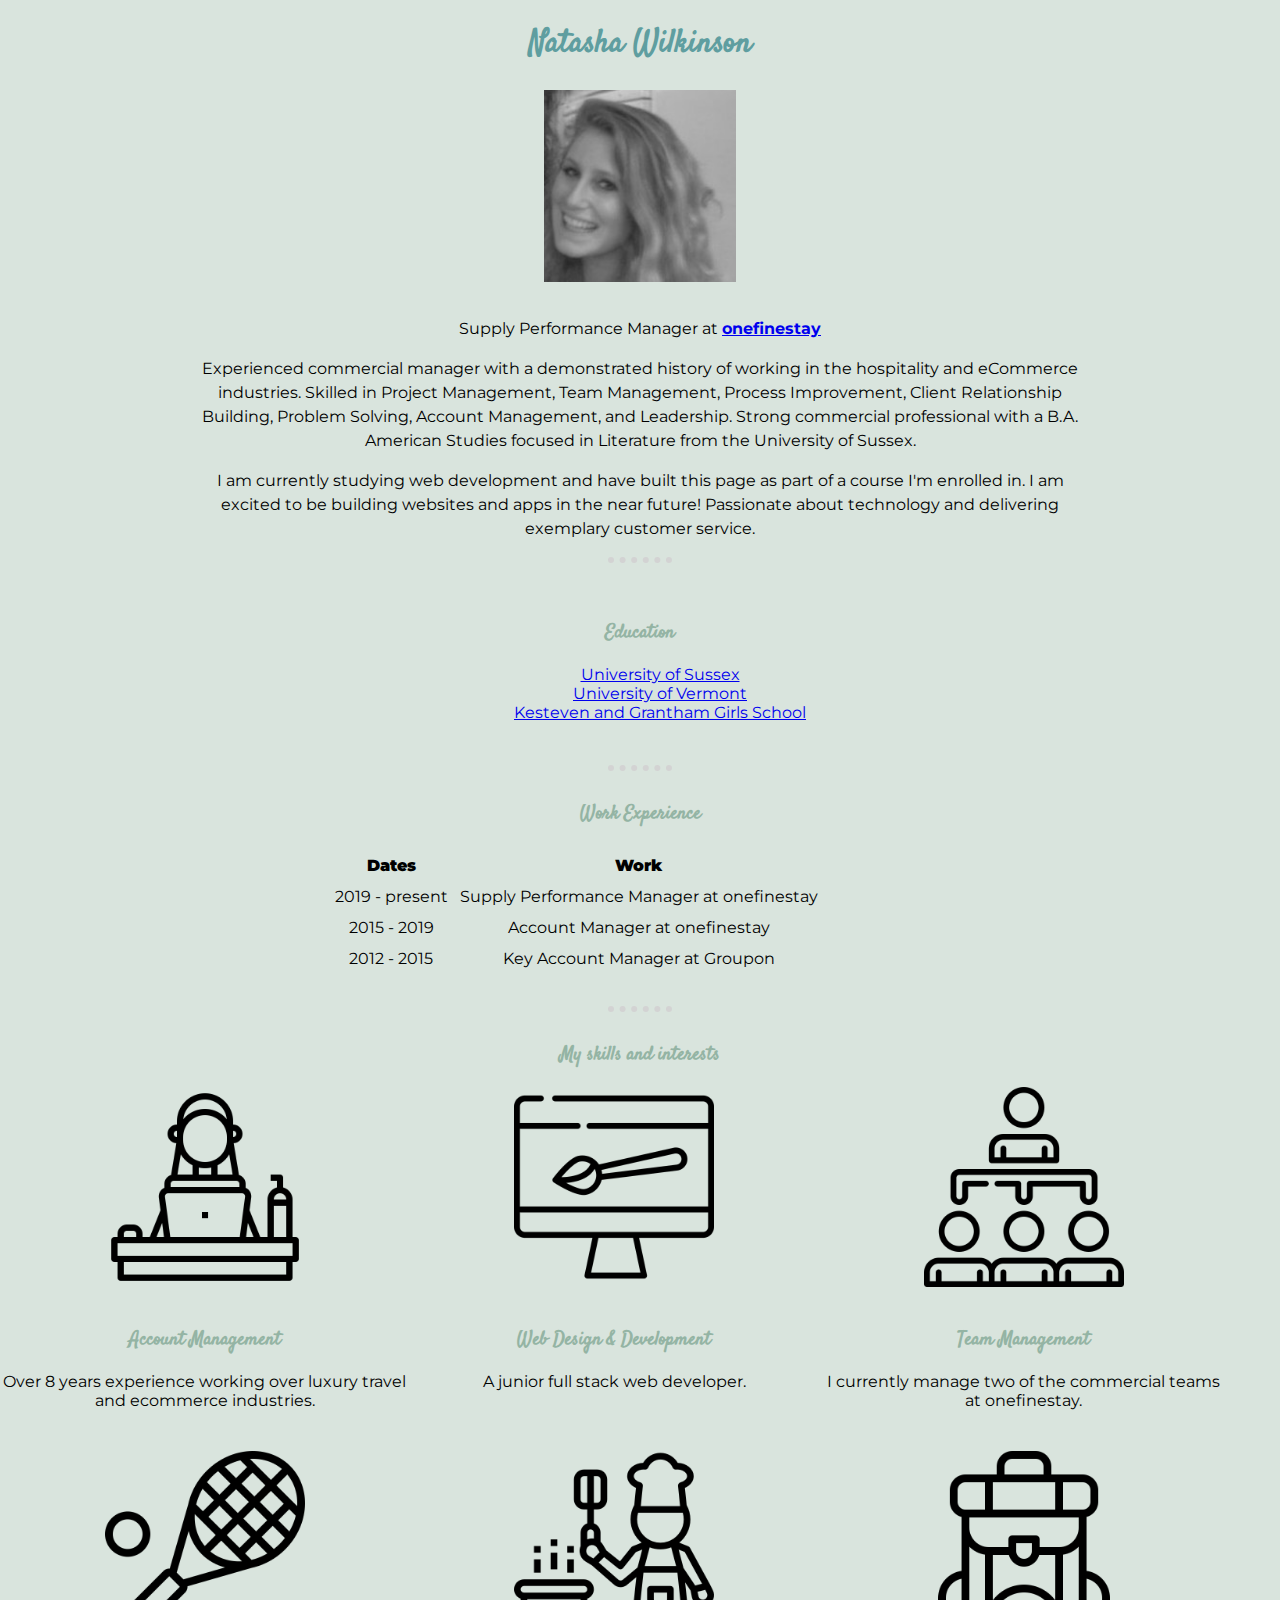
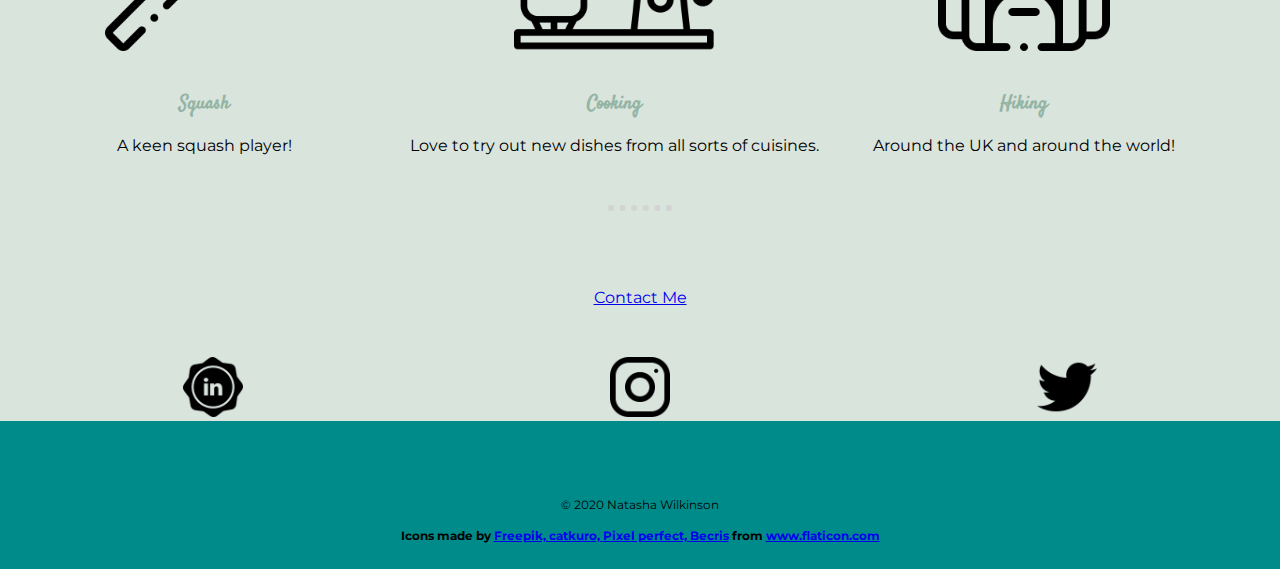
==== index.html @ cd48e3f7 "Initial commit" ====
<!DOCTYPE html>
<html lang="en" dir="ltr">

<head>
  <meta charset="utf-8">
  <title>Natasha Wilkinson | Personal Site</title>
  <link rel="stylesheet" href="css/styles.css">
  <link href="https://fonts.googleapis.com/css2?family=Fredericka+the+Great&family=Lato&family=Montserrat:wght@300&family=Sansita+Swashed:wght@300&family=Satisfy&family=Ubuntu&display=swap" rel="stylesheet">


</head>

<body>

  
      <h1>Natasha Wilkinson</h1>
      <img class="profile" src="images\Natasha Personal Photo.jpg" alt="Natasha Profile Picture"></td>
      <br>
        <p class="bio">Supply Performance Manager at <strong><a href="https://www.onefinestay.com/">onefinestay</a></strong></em></p>
        <p class="bio">Experienced commercial manager with a demonstrated history of working in the hospitality and eCommerce industries. Skilled in Project Management, Team Management, Process Improvement, Client Relationship Building, Problem Solving, Account Management, and Leadership. Strong commercial professional with a B.A. American Studies focused in Literature from the University of Sussex.</p> 
        <p class="bio">I am currently studying web development and have built this page as part of a course I'm enrolled in. I am excited to be building websites and apps in the near future! Passionate about technology and delivering exemplary customer service. </p></td>
    
  
  <hr>
  <br>
  <h3>Education</h3>
  <ul>
    <li><a href="http://www.sussex.ac.uk/americanstudies/">University of Sussex</a></li>
    <li><a href="https://www.uvm.edu/">University of Vermont</a></li>
    <li><a href="http://www.kestevengrantham.lincs.sch.uk/">Kesteven and Grantham Girls School</a></li>
    </ul>
  <br>
  <hr>
    <h3>Work Experience</h3>
  <table cellspacing="10" class="table">
    <thead>
      <tr>
        <th><b>Dates</b></th>
        <th><b>Work</b></th>
      </tr>
    </thead>
    <tbody>
      <tr>
        <td>2019 - present</td>
        <td>Supply Performance Manager at onefinestay</td>
      </tr>

      <tr>
        <td>2015 - 2019</td>
        <td>Account Manager at onefinestay</td>
      </tr>
      <tr>
        <td>2012 - 2015</td>
        <td>Key Account Manager at Groupon</td>
      </tr>
    </tbody>
  </table>
<br>
<hr>

<div class="skill">
  <h3>My skills and interests</h3>
<div class="container-flex">
  
<span class="accmgmt">
  <img class="skill-img-size" src="images/working.png" alt="working">
  <h3>Account Management</h3>
  <p>Over 8 years experience working over luxury travel and ecommerce industries.</p>
</span>

<span class="web">
  <img class="skill-img-size" src="images/web-design.png" alt="web">
  <h3>Web Design & Development</h3>
  <p>A junior full stack web developer.</p>
</span>

<span class="teammgmt">
  <img class="skill-img-size" src="images/hierarchy.png" alt="team">
  <h3>Team Management</h3>
  <p>I currently manage two of the commercial teams at onefinestay.</p>
</span>

<span class="squash">
  <img class="skill-img-size" src="images/tennis.png" alt="squash">
  <h3>Squash</h3>
  <p>A keen squash player!</p>
</span>

<span class="cooking">
  <img class="skill-img-size" src="images/cooking.png" alt="cooking">
  <h3>Cooking</h3>
  <p>Love to try out new dishes from all sorts of cuisines.</p>
</span>

<span class="hiking">
  <img class="skill-img-size" src="images/hiking.png" alt="hiking">
  <h3>Hiking</h3>
  <p>Around the UK and around the world!</p>
</span>

</div>


</div>






<hr>


<br>
<a class="contact-me" href="contactme.html">Contact Me</a>


<div class="row">

  <div class="column">
<a href="https://www.linkedin.com/in/natasha-wilkinson-19ab3448/">
<img class="social-img-size" src="images/linked-in-social-badge.png" alt="linkedin">
</a>
</div>

<div class="column">
<a href="https://www.instagram.com/tash.wilkinson/?hl=en">
  <img class="social-img-size" src="images/instagram.png" alt="instagram">
  </a>
</div>

<div class="column">
  <a href="https://twitter.com/tashwilkinson">
    <img class="social-img-size" src="images/twitter.png" alt="twitter">
    </a>

  </div>

  </div>


<footer class="footer">
  <p>© 2020 Natasha Wilkinson</p>
  <div><h4>Icons made by <a href="https://www.flaticon.com/authors/freepik" title="Freepik">Freepik, </a><a href="https://www.flaticon.com/authors/catkuro" title="catkuro">catkuro, </a><a href="https://www.flaticon.com/authors/pixel-perfect" title="Pixel perfect">Pixel perfect, </a><a href="https://www.flaticon.com/authors/becris" title="Becris">Becris</a> from <a href="https://www.flaticon.com/" title="Flaticon">www.flaticon.com</a></h4></div>

</footer>

</body>

</html>
---- css/styles.css ----
body {
    background-color: #d9e4dd;
    margin: auto;
    font-family: 'Montserrat', cursive;
  }

  hr {
    
    height: 0px;
    width: 5%;
    border-style: none;
    border-top: dotted;
    border-color: lightgrey;
    border-width: 6px;
  }

  h1 {
    color: cadetblue;
    font-family: 'Satisfy', cursive;
    text-align: center;
}

 h3 {
      color: #94b4a4;
      font-family: 'Satisfy', cursive;
      text-align: center;
      margin-top: 30px;
      
  }

  p {
    text-align: center;
   
  }

  ul {
    text-align: center;
    list-style-type: none;

  }

  .table {
      margin-left: auto;
      margin-right: auto;
      text-align: center;
      padding-right: 10%;
  }

  /* Profile section */

  .bio {
    padding: 0 15%;
    line-height: 1.5;
  }

  /* Skills and interests section */

  .container-flex {
    display: flex;
    justify-content: wrap;
    flex-wrap: wrap;
    
  }

  .skill span {
    width: 300px;
    flex: 0 32%;
    margin-bottom: 2%;
   

  }

  .skill .container-flex {
    display: flex;
    flex-wrap: wrap;
    flex-basis: 33.3333%;
  }

  /* Footer */

  .footer {
    text-align: center;
    background-color:darkcyan;
    padding: 5%;
    font-family: 'Montserrat', cursive;
    font-size: 0.75rem;
    bottom: 0;
    height: 20px;   
  }





  /* Images */

.profile {
  display: block;
  margin-left: auto;
  margin-right: auto;
  width: 15%;
}

.skill-img-size  {
  padding: 0 30px 10px;
  height: 200px;
  width: 200px;
  margin-left: auto;
  margin-right: auto;
  display: block;
}

.contact-img {
  margin-left: auto;
  margin-right: auto;
  display: block;
  height: 200px;
  width: 200px;
}

/* Contact page */

.form {
  text-align: center;
  margin-left: auto;
  margin-right: auto;
  display: relative;
  margin-bottom: 50px;
}

.contact-row {
  margin: 10px;
}

.contact-me {
  text-align: center;
  margin-left: auto;
  margin-right: auto;
  display: block;
  padding-bottom: 50px;
  padding-top: 50px;;
}

.column {
 display: flex;
text-align: center;
margin-left: auto;
margin-right: auto;


}

.social-img-size {
  height: 60px;
  width: 60px;
}

.row {
  display: flex;
}
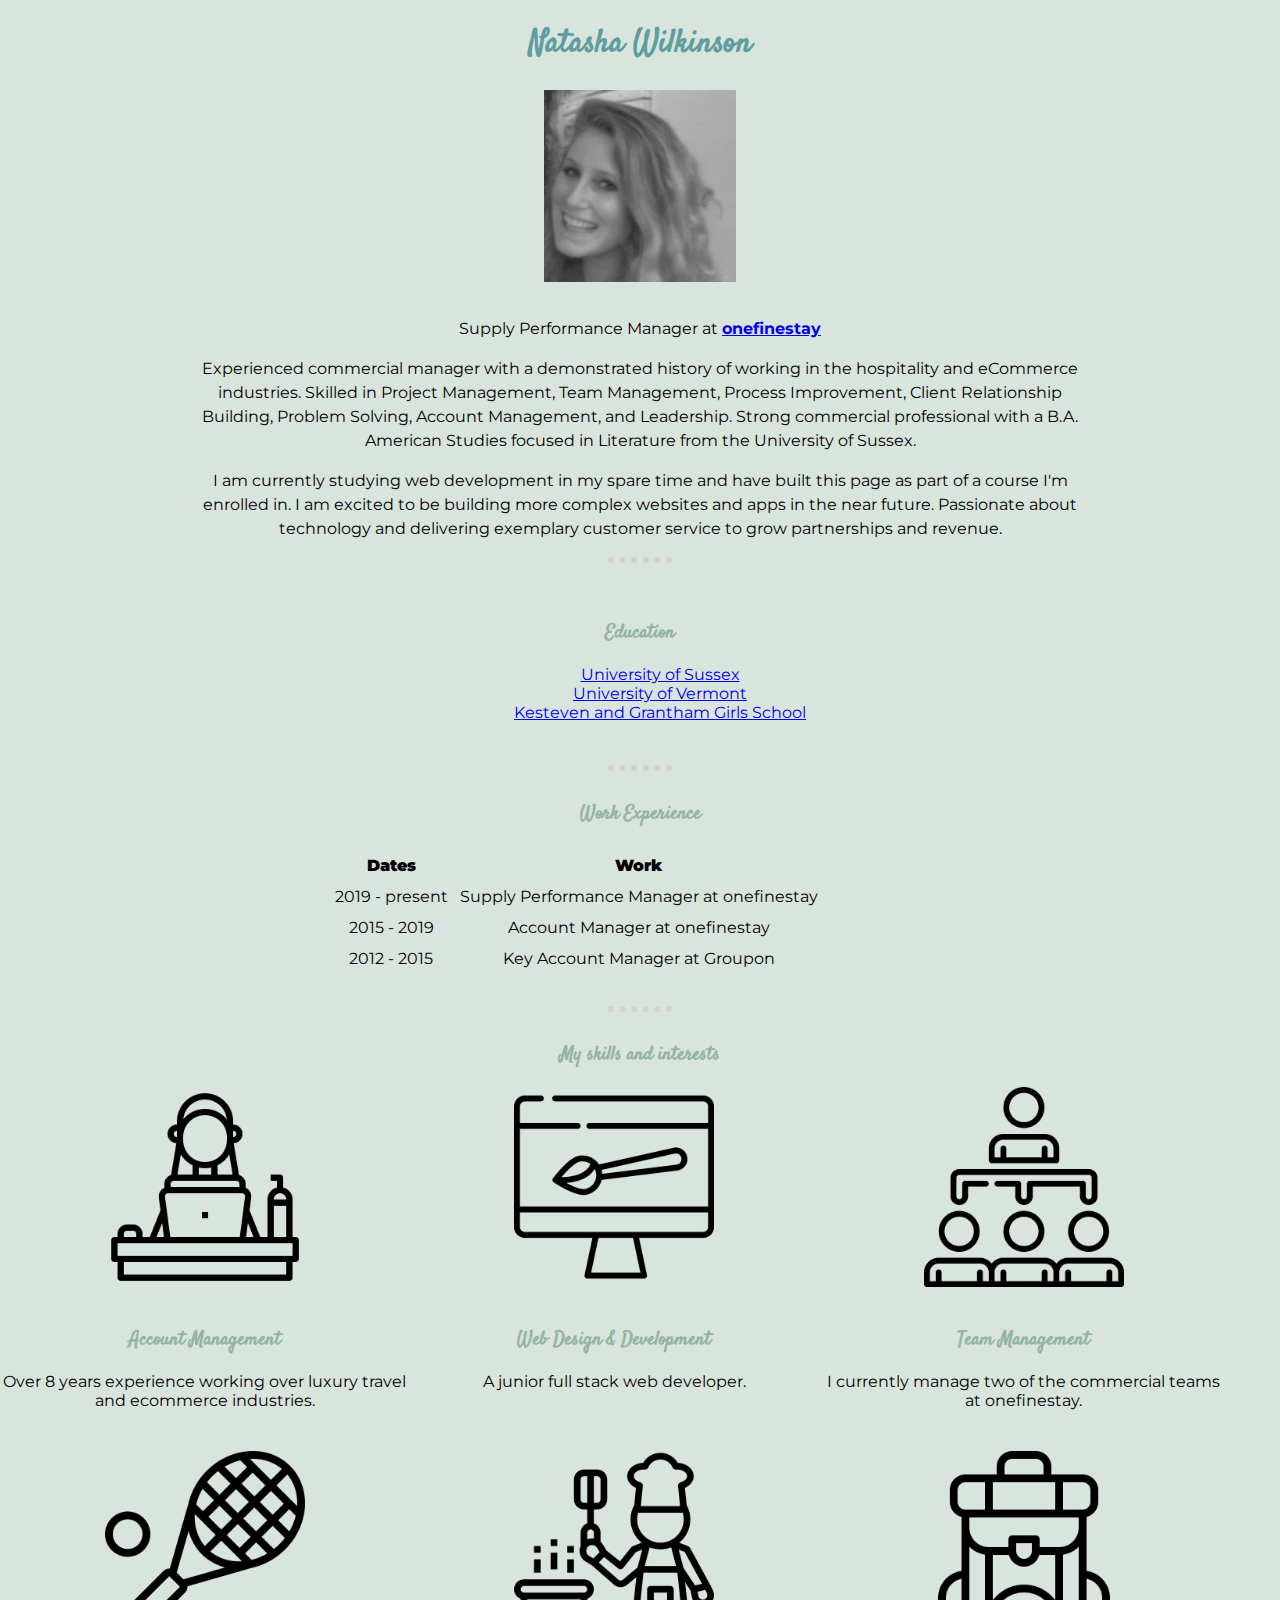
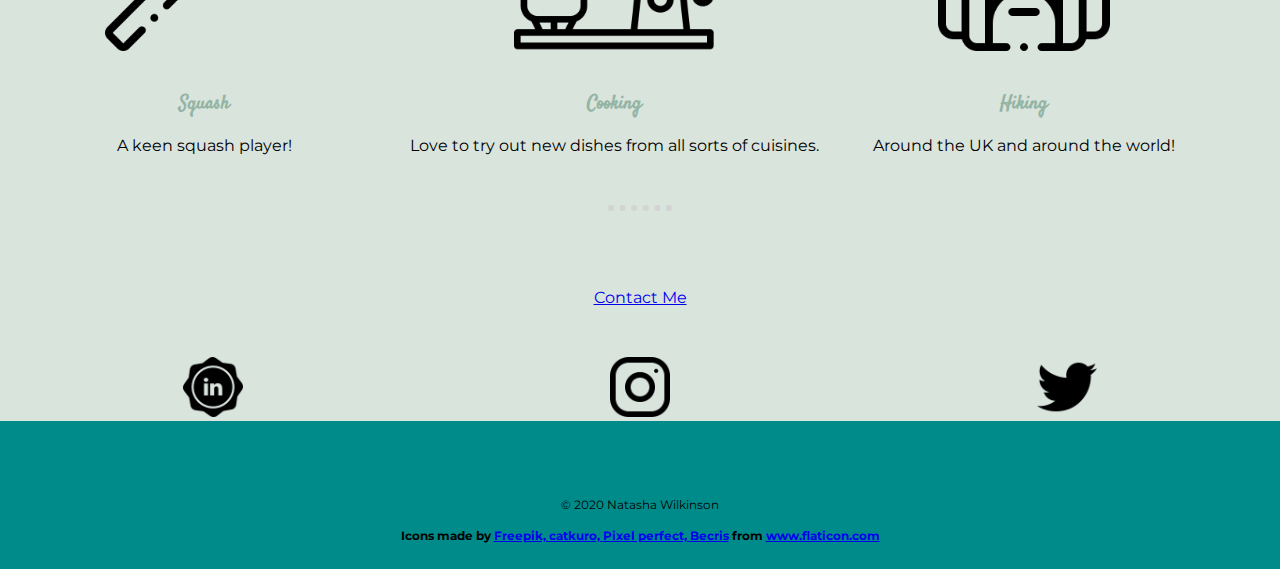
==== commit 391ac82b: "Update index.html" ====
--- a/index.html
+++ b/index.html
@@ -18,7 +18,7 @@
       <br>
         <p class="bio">Supply Performance Manager at <strong><a href="https://www.onefinestay.com/">onefinestay</a></strong></em></p>
         <p class="bio">Experienced commercial manager with a demonstrated history of working in the hospitality and eCommerce industries. Skilled in Project Management, Team Management, Process Improvement, Client Relationship Building, Problem Solving, Account Management, and Leadership. Strong commercial professional with a B.A. American Studies focused in Literature from the University of Sussex.</p> 
-        <p class="bio">I am currently studying web development and have built this page as part of a course I'm enrolled in. I am excited to be building websites and apps in the near future! Passionate about technology and delivering exemplary customer service. </p></td>
+        <p class="bio">I am currently studying web development in my spare time and have built this page as part of a course I'm enrolled in. I am excited to be building more complex websites and apps in the near future. Passionate about technology and delivering exemplary customer service to grow partnerships and revenue. </p></td>
     
   
   <hr>
